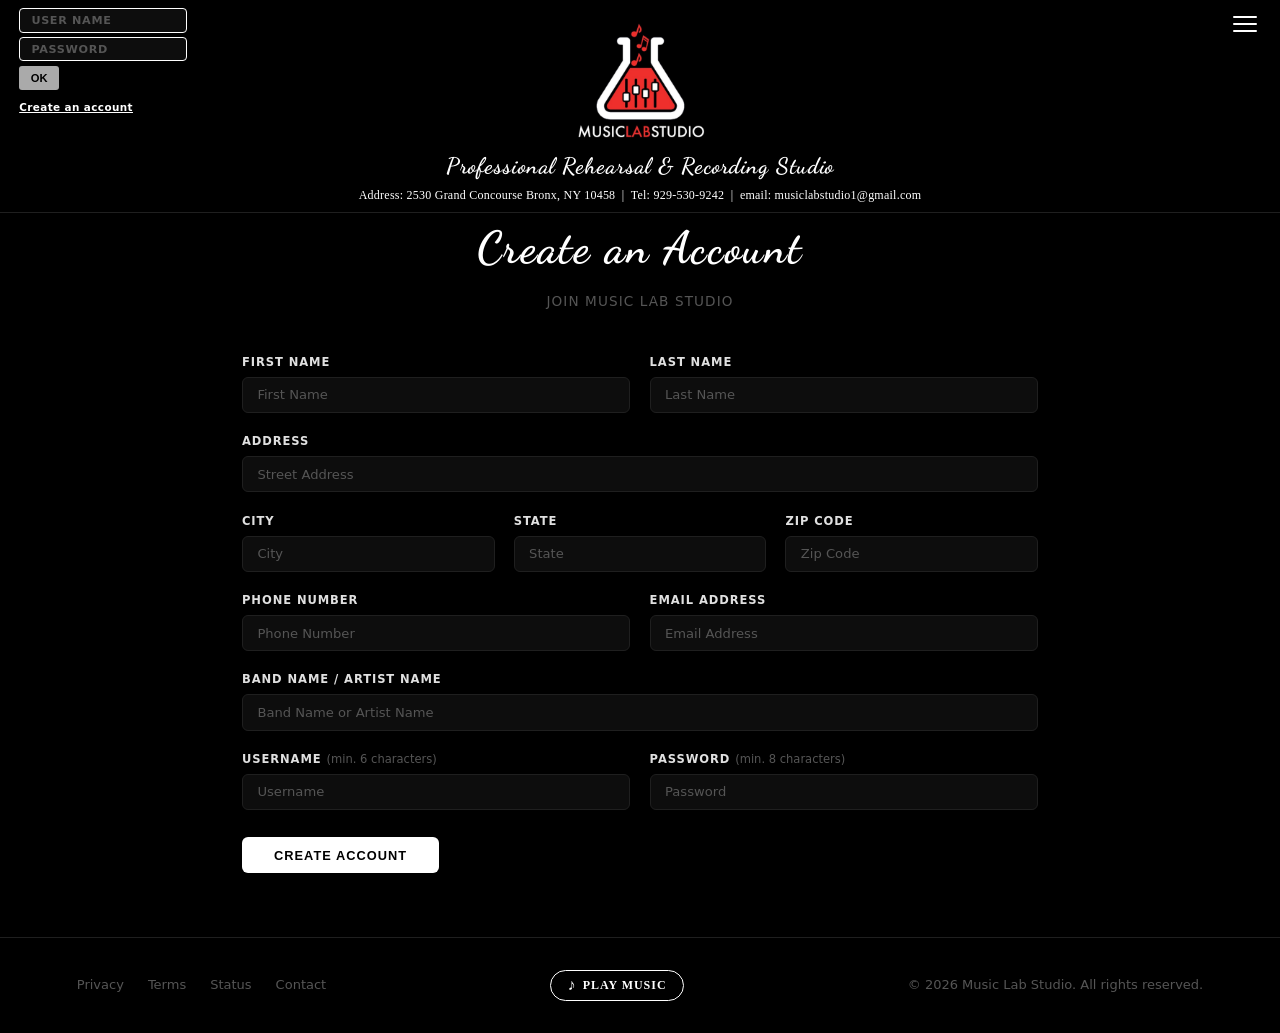
==== account-setup.html @ 4d54a838 "Add account-setup.html with registration form and validation - New page with full nav/footer matchin" ====
<!DOCTYPE html>
<html lang="en">
<head>
  <meta charset="UTF-8" />
  <meta name="viewport" content="width=device-width, initial-scale=1.0" />
  <title>Create an Account — Music Lab Studio</title>
  <link href="https://fonts.googleapis.com/css2?family=Dancing+Script:wght@700&display=swap" rel="stylesheet" />
  <link rel="stylesheet" href="Final Project.css" />
</head>
<body>

  <audio id="bg-music" loop>
    <source src="Pictures and videos/background.mp3" type="audio/mpeg" />
  </audio>

  <nav>
    <input class="nav-user" id="nav-user-input" type="text" placeholder="User Name" />
    <input class="nav-password" type="password" placeholder="Password" />
    <button class="nav-ok nav-ok-user" id="nav-ok-user">OK</button>
    <a class="nav-create-account" href="account-setup.html">Create an account</a>
    <span class="nav-msg" id="nav-msg"></span>
    <button class="hamburger" id="hamburger" aria-label="Menu">
      <span></span>
      <span></span>
      <span></span>
    </button>
    <div class="nav-menu" id="nav-menu">
      <a href="index.html">Homepage</a>
      <a href="index.html">Rehearsal</a>
      <a href="recording.html">Recording</a>
      <a href="index.html">Mix &amp; Master</a>
      <a href="live-sessions.html">Live Sessions</a>
      <a href="index.html">Prices</a>
      <a href="index.html">Gallery</a>
      <a href="social-media.html">Social Media</a>
      <a href="index.html">Contact Us</a>
      <a href="index.html">Merchandise</a>
    </div>
    <div class="logo">
      <img src="Pictures and videos/ACC35597-5B7A-422F-8545-17F801523668_1_105_c.jpeg" alt="Music Lab Studio Logo" class="logo-img" />
      <div class="logo-sub">Professional Rehearsal &amp; Recording Studio</div>
      <div class="logo-contact">Address: 2530 Grand Concourse Bronx, NY 10458 &nbsp;|&nbsp; Tel: 929-530-9242 &nbsp;|&nbsp; email: musiclabstudio1@gmail.com</div>
    </div>
  </nav>

  <main class="account-main">
    <h1 class="account-title">Create an Account</h1>
    <p class="account-subtitle">Join Music Lab Studio</p>

    <form class="account-form" id="account-form" novalidate>

      <div class="account-row">
        <div class="account-field">
          <label class="account-label" for="first-name">First Name</label>
          <input class="account-input" type="text" id="first-name" placeholder="First Name" required />
        </div>
        <div class="account-field">
          <label class="account-label" for="last-name">Last Name</label>
          <input class="account-input" type="text" id="last-name" placeholder="Last Name" required />
        </div>
      </div>

      <div class="account-field">
        <label class="account-label" for="address">Address</label>
        <input class="account-input" type="text" id="address" placeholder="Street Address" required />
      </div>

      <div class="account-row">
        <div class="account-field">
          <label class="account-label" for="city">City</label>
          <input class="account-input" type="text" id="city" placeholder="City" required />
        </div>
        <div class="account-field">
          <label class="account-label" for="state">State</label>
          <input class="account-input" type="text" id="state" placeholder="State" required />
        </div>
        <div class="account-field">
          <label class="account-label" for="zip">Zip Code</label>
          <input class="account-input" type="text" id="zip" placeholder="Zip Code" required />
        </div>
      </div>

      <div class="account-row">
        <div class="account-field">
          <label class="account-label" for="phone">Phone Number</label>
          <input class="account-input" type="tel" id="phone" placeholder="Phone Number" required />
        </div>
        <div class="account-field">
          <label class="account-label" for="email">Email Address</label>
          <input class="account-input" type="email" id="email" placeholder="Email Address" required />
        </div>
      </div>

      <div class="account-field">
        <label class="account-label" for="artist-name">Band Name / Artist Name</label>
        <input class="account-input" type="text" id="artist-name" placeholder="Band Name or Artist Name" required />
      </div>

      <div class="account-row">
        <div class="account-field">
          <label class="account-label" for="username">Username <span class="account-hint">(min. 6 characters)</span></label>
          <input class="account-input" type="text" id="username" placeholder="Username" minlength="6" required />
          <span class="account-error" id="username-error">Username must be at least 6 characters.</span>
        </div>
        <div class="account-field">
          <label class="account-label" for="new-password">Password <span class="account-hint">(min. 8 characters)</span></label>
          <input class="account-input" type="password" id="new-password" placeholder="Password" minlength="8" required />
          <span class="account-error" id="password-error">Password must be at least 8 characters.</span>
        </div>
      </div>

      <button class="account-submit" type="submit">Create Account</button>
      <p class="account-success" id="account-success">Account created successfully! Welcome to Music Lab Studio.</p>

    </form>
  </main>

  <footer>
    <div class="footer-links">
      <a href="#">Privacy</a>
      <a href="#">Terms</a>
      <a href="#">Status</a>
      <a href="#">Contact</a>
    </div>
    <button class="music-btn" id="music-btn">
      <span class="music-icon" id="music-icon">♪</span>
      <span id="music-label">Play Music</span>
    </button>
    <span>&copy; 2026 Music Lab Studio. All rights reserved.</span>
  </footer>

  <script src="Final Project.js"></script>

</body>
</html>
---- Final Project.css ----
/* ── RESET ── */
*, *::before, *::after {
  box-sizing: border-box;
  margin: 0;
  padding: 0;
}

/* ── VARIABLES ── */
:root {
  --bg:        #000000;
  --surface:   #0d0d0d;
  --border:    #1f1f1f;
  --accent:    #ffffff;
  --muted:     #555555;
  --highlight: #e0e0e0;
  --red:       #d0021b;
}

/* ── BASE ── */
html { scroll-behavior: smooth; }

body {
  background: var(--bg);
  color: var(--accent);
  font-family: 'Segoe UI', system-ui, -apple-system, sans-serif;
  line-height: 1.6;
  min-height: 100vh;
}

/* ── NAV ── */
nav {
  position: fixed;
  top: 0;
  width: 100%;
  display: flex;
  flex-direction: column;
  align-items: center;
  justify-content: center;
  padding: 0.4rem 6%;
  background: rgba(0, 0, 0, 0.85);
  backdrop-filter: blur(12px);
  border-bottom: 1px solid var(--border);
  z-index: 100;
}

.nav-user,
.nav-password {
  position: absolute;
  left: 1.2rem;
  width: 168px;
  border: 1px solid #ffffff;
  border-radius: 4px;
  padding: 0.3rem 0.7rem;
  font-size: 0.7rem;
  font-weight: 600;
  letter-spacing: 0.06em;
  color: #ffffff;
  background: var(--surface);
  outline: none;
  font-family: inherit;
}

.nav-user::placeholder,
.nav-password::placeholder {
  color: var(--muted);
  text-transform: uppercase;
  letter-spacing: 0.06em;
}

.nav-user     { top: 0.5rem; }
.nav-password { top: 2.3rem; }

.nav-ok {
  position: absolute;
  left: 1.2rem;
  width: 40px;
  height: 24px;
  background: #aaaaaa;
  color: #000000;
  border: none;
  border-radius: 3px;
  font-size: 0.7rem;
  font-weight: 700;
  cursor: pointer;
}

.nav-ok-user { top: 4.1rem; }

.nav-create-account {
  position: absolute;
  left: 1.2rem;
  top: 6.2rem;
  font-size: 0.65rem;
  font-weight: 600;
  color: #ffffff;
  text-decoration: underline;
  letter-spacing: 0.04em;
  cursor: pointer;
}

.hamburger {
  position: absolute;
  right: 1.2rem;
  top: 0.75rem;
  background: none;
  border: none;
  cursor: pointer;
  display: flex;
  flex-direction: column;
  gap: 5px;
  padding: 4px;
}

.hamburger span {
  display: block;
  width: 24px;
  height: 2px;
  background: #ffffff;
  border-radius: 2px;
  transition: transform 0.3s, opacity 0.3s;
}

/* ── NAV MENU ── */
.nav-menu {
  position: absolute;
  top: 0.75rem;
  right: 3.5rem;
  display: none;
  flex-direction: column;
  background: rgba(0, 0, 0, 0.96);
  border: 1px solid var(--border);
  border-radius: 6px;
  overflow: hidden;
  z-index: 200;
  min-width: 160px;
}

.nav-menu.open { display: flex; }

.nav-menu a {
  color: #ffffff;
  text-decoration: none;
  padding: 0.55rem 1.2rem;
  font-size: 0.75rem;
  font-weight: 600;
  letter-spacing: 0.08em;
  text-transform: uppercase;
  border-bottom: 1px solid var(--border);
  transition: background 0.2s;
}

.nav-menu a:last-child { border-bottom: none; }

.nav-menu a:hover { background: rgba(255, 255, 255, 0.1); }

.nav-msg {
  position: absolute;
  left: calc(1.2rem + 168px + 6px + 40px + 8px);
  top: 0.5rem;
  font-size: 0.7rem;
  font-weight: 700;
  letter-spacing: 0.05em;
}

.logo {
  display: flex;
  flex-direction: column;
  align-items: center;
  gap: 0;
  text-align: center;
}

.logo-img {
  display: block;
  height: 160px;
  width: 160px;
  object-fit: contain;
  border-radius: 8px;
}

.logo-sub {
  font-family: 'Dancing Script', cursive;
  font-size: 1.4rem;
  font-weight: 700;
  letter-spacing: 0.04em;
  color: #ffffff;
  margin-top: -18px;
}

.logo-contact {
  font-family: 'Times New Roman', Times, serif;
  font-size: 0.75rem;
  font-weight: 400;
  color: #ffffff;
  letter-spacing: 0.02em;
  margin-top: 2px;
}

/* ── GALLERY ── */
main#pictures {
  padding: 213px 1rem 2rem;
}

.gallery-grid {
  display: grid;
  grid-template-columns: repeat(3, 1fr);
  gap: 1rem;
  max-width: 1400px;
  margin: 0 auto;
}

.gallery-box {
  position: relative;
  aspect-ratio: 1 / 1;
  background: var(--surface);
  border: 1px solid var(--border);
  border-radius: 8px;
  overflow: hidden;
  cursor: pointer;
  display: flex;
  align-items: center;
  justify-content: center;
  transition: border-color 0.2s, transform 0.2s;
}

.gallery-box:hover {
  border-color: #ffffff;
  transform: scale(1.02);
}

/* Shared fill style for all media inside gallery boxes */
.media-fill,
.media-fill-top {
  position: absolute;
  inset: 0;
  width: 100%;
  height: 100%;
  object-fit: cover;
  object-position: center center;
}

.media-fill-top { object-position: center top; }

.box-label {
  position: absolute;
  bottom: 0;
  left: 0;
  right: 0;
  padding: 0.6rem;
  text-align: center;
  color: #ffffff;
  font-size: 0.8rem;
  font-weight: 600;
  letter-spacing: 0.1em;
  text-transform: uppercase;
  background: rgba(0, 0, 0, 0.65);
  text-decoration: none;
  display: block;
  cursor: pointer;
  transition: transform 0.2s, box-shadow 0.2s;
}

.box-label:hover {
  background: linear-gradient(270deg, #ff0000, #ff7700, #ffff00, #00ff00, #0000ff, #8b00ff, #ff0000);
  background-size: 400% 100%;
  animation: rgb-rtl 4s linear 2s 1;
  transform: translateY(-3px);
  box-shadow: 0 6px 18px rgba(208, 2, 27, 0.45);
}

/* ── LIGHTBOX ── */
.lightbox {
  display: none;
  position: fixed;
  inset: 0;
  background: rgba(0, 0, 0, 0.92);
  z-index: 999;
  align-items: center;
  justify-content: center;
}

.lightbox.open { display: flex; }

.lightbox-inner {
  position: relative;
  max-width: 80vw;
  max-height: 80vh;
  background: var(--surface);
  border: 1px solid var(--border);
  border-radius: 10px;
  padding: 2rem;
  text-align: center;
  color: var(--muted);
  font-size: 0.9rem;
}

.lightbox-close {
  position: absolute;
  top: 0.75rem;
  right: 1rem;
  background: none;
  border: none;
  color: var(--muted);
  font-size: 1.5rem;
  cursor: pointer;
  line-height: 1;
  transition: color 0.2s;
}

.lightbox-close:hover { color: #ffffff; }

/* ── FOOTER ── */
footer {
  border-top: 1px solid var(--border);
  padding: 2rem 6%;
  display: flex;
  align-items: center;
  justify-content: space-between;
  flex-wrap: wrap;
  gap: 1rem;
  color: var(--muted);
  font-size: 0.8125rem;
}

footer a {
  color: var(--muted);
  text-decoration: none;
}

footer a:hover { color: var(--accent); }

.footer-links { display: flex; gap: 1.5rem; }

/* ── MUSIC BUTTON ── */
.music-btn {
  background: transparent;
  border: 1px solid #ffffff;
  color: #ffffff;
  font-family: 'Times New Roman', Times, serif;
  font-size: 0.75rem;
  font-weight: 600;
  letter-spacing: 0.08em;
  text-transform: uppercase;
  padding: 0.4rem 1rem;
  border-radius: 999px;
  cursor: pointer;
  display: flex;
  align-items: center;
  gap: 0.4rem;
  animation: wiggle 1.2s ease-in-out infinite;
}

.music-btn:hover {
  background: linear-gradient(270deg, #ff0000, #ff7700, #ffff00, #00ff00, #0000ff, #8b00ff, #ff0000);
  background-size: 400% 100%;
  animation: rgb-rtl 4s linear 2s 1;
  border-color: transparent;
  transform: translateY(-3px);
  box-shadow: 0 6px 18px rgba(208, 2, 27, 0.45);
}

.music-btn .music-icon {
  font-size: 1rem;
  line-height: 1;
}

/* ── RGB BUTTON ANIMATION ── */
@keyframes rgb-rtl {
  0%   { background-position: 100% 50%; }
  100% { background-position: 0% 50%; }
}

/* ── LOGO SPIN ── */
@keyframes spin5 {
  from { transform: rotate(0deg); }
  to   { transform: rotate(1800deg); }
}

.logo-img.spinning {
  animation: spin5 1.2s ease-in-out forwards;
  cursor: pointer;
}

/* ── WIGGLE ── */
@keyframes wiggle {
  0%, 100% { transform: translateX(0); }
  20%       { transform: translateX(-6px); }
  40%       { transform: translateX(6px); }
  60%       { transform: translateX(-4px); }
  80%       { transform: translateX(4px); }
}

/* ── RESPONSIVE ── */
@media (max-width: 768px) {
  .gallery-grid {
    grid-template-columns: 1fr;
    gap: 0.75rem;
  }

  footer {
    flex-direction: column;
    align-items: center;
    text-align: center;
  }

  .music-btn {
    order: -1;
  }

  .footer-links {
    justify-content: center;
  }
}

/* ── RECORDING PAGE ── */
.recording-main {
  padding: 213px 2rem 4rem;
  max-width: 1200px;
  margin: 0 auto;
}

.recording-title {
  font-family: 'Dancing Script', cursive;
  font-size: 2.8rem;
  font-weight: 700;
  color: #ffffff;
  text-align: center;
  margin-bottom: 0.4rem;
  letter-spacing: 0.04em;
}

.recording-subtitle {
  text-align: center;
  color: var(--muted);
  font-size: 0.85rem;
  letter-spacing: 0.08em;
  text-transform: uppercase;
  margin-bottom: 2.5rem;
}

.recording-grid {
  display: grid;
  grid-template-columns: repeat(3, 1fr);
  gap: 1.5rem;
}

.recording-item {
  display: flex;
  flex-direction: column;
  gap: 0.6rem;
}

.recording-img {
  width: 100%;
  aspect-ratio: 4 / 3;
  object-fit: cover;
  border-radius: 12px;
  border: 1px solid var(--border);
  display: block;
  transition: transform 0.2s, border-color 0.2s;
}

.recording-img:hover {
  transform: scale(1.02);
  border-color: #ffffff;
}

.recording-item-title {
  color: var(--highlight);
  font-size: 0.78rem;
  font-weight: 600;
  text-align: center;
  letter-spacing: 0.05em;
  text-transform: uppercase;
}

@media (max-width: 768px) {
  .recording-main {
    padding: 213px 1rem 3rem;
  }
  .recording-grid {
    grid-template-columns: 1fr;
  }
}

/* ── LIVE SESSIONS PAGE ── */
.live-main {
  padding: 213px 2rem 4rem;
  max-width: 1000px;
  margin: 0 auto;
}

.live-title {
  font-family: 'Dancing Script', cursive;
  font-size: 2.8rem;
  font-weight: 700;
  color: #ffffff;
  text-align: center;
  margin-bottom: 0.4rem;
  letter-spacing: 0.04em;
}

.live-subtitle {
  text-align: center;
  color: var(--muted);
  font-size: 0.85rem;
  letter-spacing: 0.08em;
  text-transform: uppercase;
  margin-bottom: 2.5rem;
}

.live-grid {
  display: grid;
  grid-template-columns: repeat(3, 1fr);
  gap: 1.5rem;
}

.live-item {
  display: flex;
  flex-direction: column;
  gap: 0.6rem;
}

.live-video-wrap {
  position: relative;
  width: 100%;
  padding-bottom: 56.25%; /* 16:9 */
  border-radius: 12px;
  overflow: hidden;
  border: 1px solid var(--border);
}

.live-video {
  position: absolute;
  inset: 0;
  width: 100%;
  height: 100%;
  display: block;
}

.live-video-local {
  width: 100%;
  aspect-ratio: 16 / 9;
  border-radius: 12px;
  border: 1px solid var(--border);
  background: var(--surface);
  display: block;
}

.live-item-title {
  color: var(--highlight);
  font-size: 0.78rem;
  font-weight: 600;
  text-align: center;
  letter-spacing: 0.05em;
  text-transform: uppercase;
}

@media (max-width: 768px) {
  .live-main {
    padding: 213px 1rem 3rem;
  }
  .live-grid {
    grid-template-columns: 1fr;
  }
}

/* ── SOCIAL MEDIA PAGE ── */
.social-main {
  padding: 213px 2rem 4rem;
  max-width: 900px;
  margin: 0 auto;
}

.social-title {
  font-family: 'Dancing Script', cursive;
  font-size: 2.8rem;
  font-weight: 700;
  color: #ffffff;
  text-align: center;
  margin-bottom: 0.4rem;
  letter-spacing: 0.04em;
}

.social-subtitle {
  text-align: center;
  color: var(--muted);
  font-size: 0.85rem;
  letter-spacing: 0.08em;
  text-transform: uppercase;
  margin-bottom: 3rem;
}

.social-grid {
  display: grid;
  grid-template-columns: repeat(auto-fit, minmax(180px, 1fr));
  gap: 1.25rem;
}

.social-card {
  display: flex;
  flex-direction: column;
  align-items: center;
  gap: 0.6rem;
  padding: 2rem 1rem;
  background: var(--surface);
  border: 1px solid var(--border);
  border-radius: 12px;
  text-decoration: none;
  color: #ffffff;
  transition: border-color 0.2s, transform 0.2s, box-shadow 0.2s;
}

.social-card:hover {
  border-color: #ffffff;
  transform: translateY(-4px);
  box-shadow: 0 8px 24px rgba(255, 255, 255, 0.08);
}

.social-card-icon {
  width: 80px;
  height: 80px;
  object-fit: cover;
  border-radius: 16px;
}

.social-card-name {
  font-size: 0.8rem;
  font-weight: 700;
  letter-spacing: 0.1em;
  text-transform: uppercase;
}

.social-card-handle {
  font-size: 0.72rem;
  color: var(--muted);
  letter-spacing: 0.04em;
}

@media (max-width: 768px) {
  .social-main {
    padding: 213px 1rem 3rem;
  }
  .social-grid {
    grid-template-columns: 1fr;
  }
}

/* ── ACCOUNT SETUP PAGE ── */
.account-main {
  padding: 213px 2rem 4rem;
  max-width: 860px;
  margin: 0 auto;
}

.account-title {
  font-family: 'Dancing Script', cursive;
  font-size: 2.8rem;
  font-weight: 700;
  color: #ffffff;
  text-align: center;
  margin-bottom: 0.4rem;
  letter-spacing: 0.04em;
}

.account-subtitle {
  text-align: center;
  color: var(--muted);
  font-size: 0.85rem;
  letter-spacing: 0.08em;
  text-transform: uppercase;
  margin-bottom: 2.5rem;
}

.account-form {
  display: flex;
  flex-direction: column;
  gap: 1.2rem;
}

.account-row {
  display: grid;
  grid-template-columns: repeat(auto-fit, minmax(200px, 1fr));
  gap: 1.2rem;
}

.account-field {
  display: flex;
  flex-direction: column;
  gap: 0.35rem;
}

.account-label {
  font-size: 0.72rem;
  font-weight: 700;
  letter-spacing: 0.08em;
  text-transform: uppercase;
  color: var(--highlight);
}

.account-hint {
  font-weight: 400;
  color: var(--muted);
  text-transform: none;
  letter-spacing: 0;
}

.account-input {
  background: var(--surface);
  border: 1px solid var(--border);
  border-radius: 6px;
  padding: 0.6rem 0.9rem;
  color: #ffffff;
  font-size: 0.82rem;
  font-family: inherit;
  outline: none;
  transition: border-color 0.2s;
}

.account-input:focus {
  border-color: #ffffff;
}

.account-input::placeholder {
  color: var(--muted);
}

.account-error {
  font-size: 0.68rem;
  color: var(--red);
  display: none;
  letter-spacing: 0.03em;
}

.account-error.visible {
  display: block;
}

.account-submit {
  margin-top: 0.5rem;
  align-self: flex-start;
  background: #ffffff;
  color: #000000;
  border: none;
  border-radius: 6px;
  padding: 0.65rem 2rem;
  font-size: 0.8rem;
  font-weight: 700;
  letter-spacing: 0.08em;
  text-transform: uppercase;
  cursor: pointer;
  transition: opacity 0.2s, transform 0.2s;
}

.account-submit:hover {
  opacity: 0.85;
  transform: translateY(-2px);
}

.account-success {
  display: none;
  color: #00cc66;
  font-size: 0.82rem;
  font-weight: 600;
  margin-top: 0.4rem;
}

.account-success.visible {
  display: block;
}

@media (max-width: 768px) {
  .account-main {
    padding: 213px 1rem 3rem;
  }
  .account-row {
    grid-template-columns: 1fr;
  }
  .account-submit {
    width: 100%;
    text-align: center;
  }
}
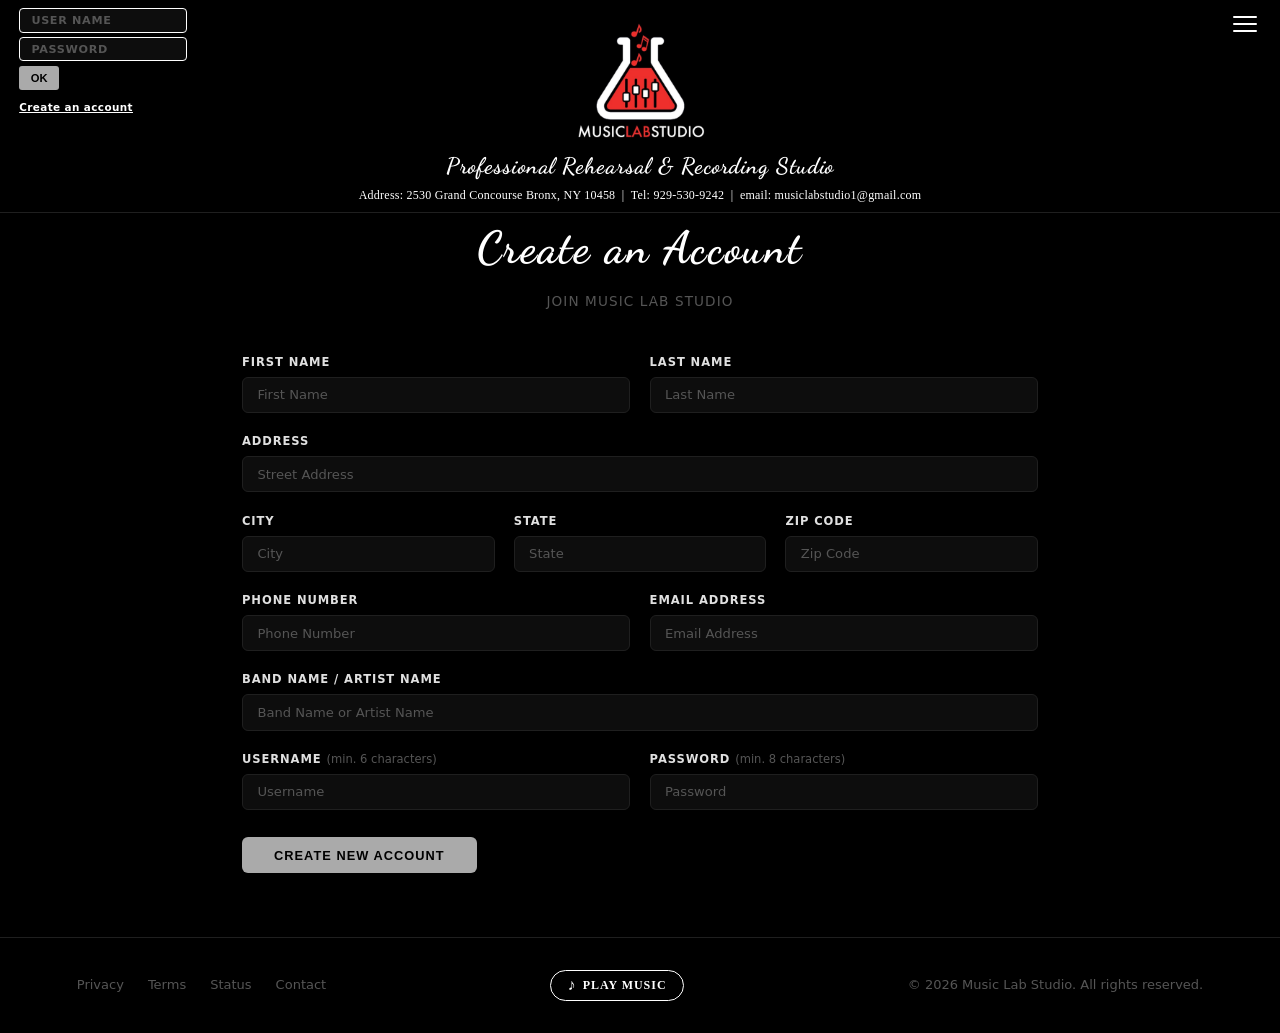
==== commit 06672a6a: "Generate member HTML file on account creation - Form submission now builds a personalized HTML page " ====
--- a/account-setup.html
+++ b/account-setup.html
@@ -109,7 +109,7 @@
         </div>
       </div>
 
-      <button class="account-submit" type="submit">Create Account</button>
+      <button class="account-submit" type="submit">Create New Account</button>
       <p class="account-success" id="account-success">Account created successfully! Welcome to Music Lab Studio.</p>
 
     </form>
--- a/Final Project.css
+++ b/Final Project.css
@@ -739,7 +739,7 @@
 .account-submit {
   margin-top: 0.5rem;
   align-self: flex-start;
-  background: #ffffff;
+  background: #aaaaaa;
   color: #000000;
   border: none;
   border-radius: 6px;
